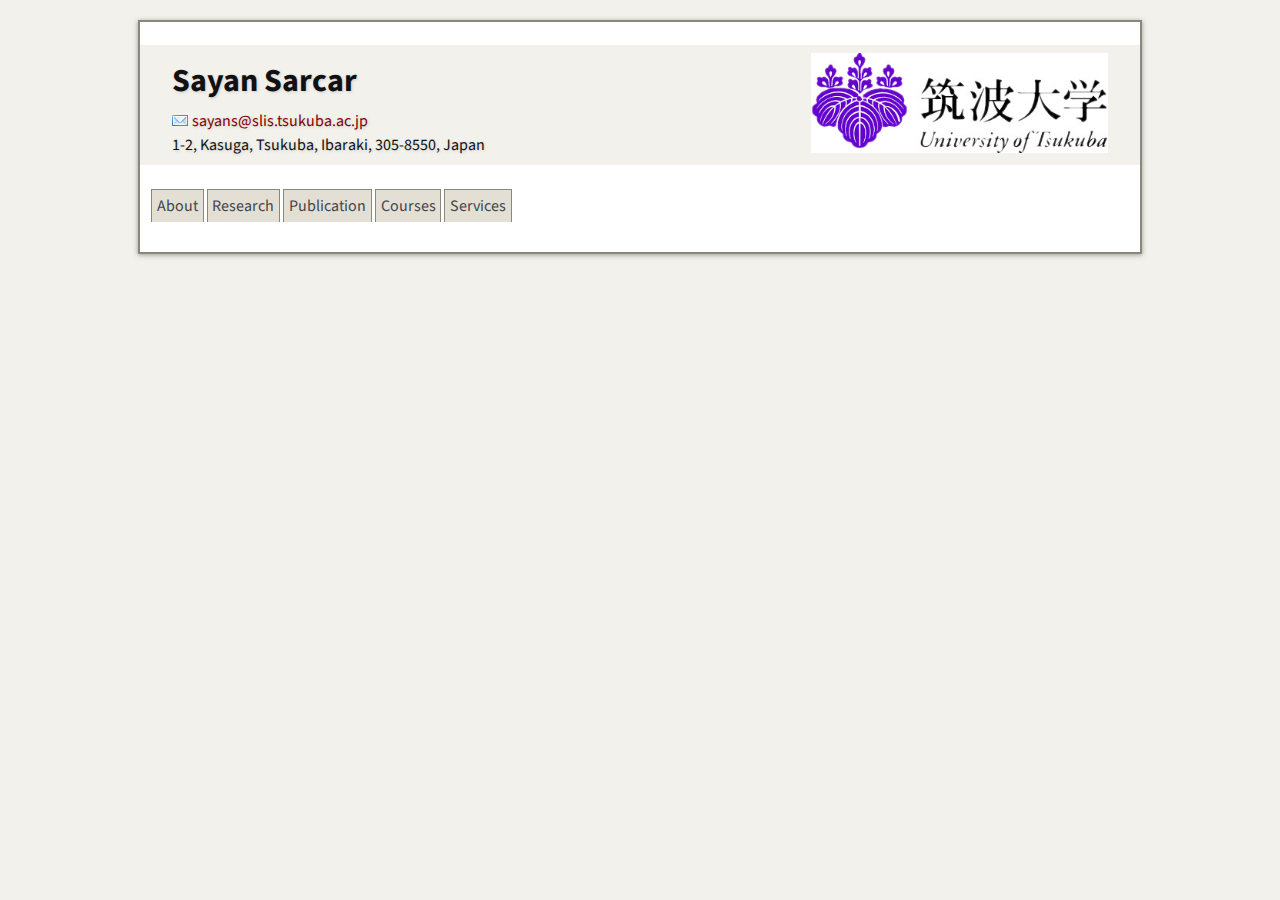
==== courses.html @ fff6d698 "Update courses.html" ====
<Service!DOCTYPE html PUBLIC "-//W3C//DTD XHTML 1.0 Transitional//EN" "http://www.w3.org/TR/xhtml1/DTD/xhtml1-transitional.dtd">
<html xmlns="http://www.w3.org/1999/xhtml">
  <head>	  
	<!-- <link rel="stylesheet" type="text/css" href="main.css"> --> 
    <!-- <link rel="icon" href="images/favicon.ico" type="image/x-icon"> -->
    <!-- <link rel="shortcut icon" href="images/favicon.ico" type="image/x-icon">  -->
    <title>Sayan Sarcar</title>
    <meta http-equiv="Content-Type" content="text/html; charset=UTF-8" />
    <!-- Meta tags for search engines to crawl -->
    <meta name="robots" content="index,follow" />
    <meta name="description" content="Sayan Sarcar. Assistant Professor" />
    <meta name="keywords" content="sayan, sarcar, human-computer interaction, accessibility, Assistant Professor, Graduate School of Library, Information and Media Studies, University of Tsukuba, Japan" />
    <link rel="author" href="https://sayansarcar.github.io"/>
	  
<link href='https://fonts.googleapis.com/css?family=Source+Sans+Pro:400italic,700italic,800italic,400,700,800' rel='stylesheet' type='text/css' />
    <link rel="stylesheet" type="text/css" href="css/homepage.css" media="screen" />
    <link rel="stylesheet" type="text/css" media="screen" href="css/iconize.css" />

    <!-- Fancy Tabs -->
   <!-- <script type="text/javascript" src="https://github.com/sayansarcar/sayansarcar.github.io/blob/master/js/hometabs.js"></script> -->


	<!-- Image mouse over -->
  <!--  <script type="text/javascript" src="https://raw.github.com/sayansarcar/sayansarcar.github.io/js/imagemouseover.js" /></script> -->
   

</head>
<body>
	 <div id="content">
    <div id="content-inner">

      <div class="section head">
		<a href="http://www.slis.tsukuba.ac.jp/grad/english/index-e.html" target="_blank"><img src="images/tsukuba-pic-1.jpg" height="100" align="right" style="margin-left:0px;margin-right:0px;"/></a>
		<h1>Sayan Sarcar</h1>
		<a href="mailto:sayans@slis.tsukuba.ac.jp">sayans@slis.tsukuba.ac.jp</a><br />
		  1-2, Kasuga, Tsukuba, Ibaraki, 305-8550, Japan
	    </div>

	<ul id="tabs">
	  <li><a href="index.html">About</a></li>
	  <li><a href="research.html">Research</a></li>
	  <li><a href="publication.html">Publication</a></li>
	  <li><a href="courses.html">Courses</a></li>
		<li><a href="services.html">Services</a></li>
	</ul>	
	    
	<div id="services">
 	<div class="section">   
  
  </body>
</html>
---- main.css ----
body {
  background-color: white;
  font-family: 'Segoe UI', Gudea, sans-serif;
  margin: 5% 11% 0% 15%;
}

.uline{
text-decoration: none;
}

.name {
  color: #DF723E;
  display: inline-block;
  font-size: 1.4em;
  letter-spacing: 3px;
  /*text-transform: uppercase;*/
}

.contact-information, .links-container {
  color: #808284;
  display: inline-block;
  font-size: .8em;
  letter-spacing: 1px;
  line-height: .9em;
  /*text-transform: uppercase;*/
}

.contact-deets {
  color: #58585B;
  display: inline-block;
  margin-bottom: 2%;
  margin-top: 1.1em;
  text-decoration: none;
}

.links {
  color: #58585B;
  display: inline-block;
  text-decoration: none;
}
  .links:hover {
    color: #DF723E;
  }

.links img {
  margin-bottom: -.2em;
  padding-right: .3em;
  padding-left: .3em;
}

.primary-titles {
  color: #DF723E;
  display: inline-block;
  font-size: .9em;
  letter-spacing: 1px;
  margin-bottom: -1%;
  text-decoration: none;
}

.location {
  color: #58585B;
  display: inline-block;
  font-size: .8em;
  letter-spacing: 2px;
  margin-bottom: -1%;
  margin-top: 1.1em;
  padding-left: .4em;
  text-transform: uppercase;
}

.category-headers {
  color: #DF723E;
  font-size: .9em;
  letter-spacing: 2px;
  margin-top: 3em;
  margin-bottom: .1em;
  text-transform: uppercase;
}

.category-details {
  color: #808284;
  font-size: .9em;
  font-style: italic;
  line-height: 1.4em;
  margin-bottom: 1%;
  margin-left: 2%;
  margin-top: .5em;
  /*margin-top: -1%;*/
}

.category-description-main {
  /*color: #808284;*/
  color: #000;
  font-size: .9em;
  line-height: 1.4em;
  margin-bottom: 0%;
  /*margin-left: 2%; */
  margin-right: 7%;
  margin-top: 1em;
  text-align: justify;
}

.category-description {
  color: #808284;
  font-size: .9em;
  line-height: 1.4em;
  margin-bottom: 1%;
  margin-left: 2%;
  margin-right: 7%;
  margin-top: .01em;
}

.thumb {
    height: 65px;
    padding: 5px;
    display: inline-block;
    float: left;   
    margin-right: 10px;
}

hr {
  border: 1px dotted #A7A9AB;
  border-style: none none dotted; 
  margin: 0 10% 0 0;
}

.container {
   max-width: 750px;      
}
---- css/homepage.css ----
/* This is a CSS template for a CS PhD student's academic homepage.
   For academic purposes, this file may be considered to be in public
   domain. So, feel free to reuse.

   Author: Srinath Sridhar (srinaths@umich.edu, srinathsridhar.com)
   Last updated: 2017-Feb for Stanford colors and font
   https://identity.stanford.edu/web-toolkit/
*/

/* Main page */
html, body
{
    margin:10px 0px;
    padding:0px;
    text-align:center;
    background-color: #f2f1eb;
}

/* Global settings for hyperlinks and hr */
a:link { color: #820000; text-decoration: none; }
a:visited { color: #8C1515; text-decoration: none; }
a:hover { color: #FF4B33; text-decoration: none; }
a:active { color: #FF4B33; text-decoration: none; }
hr.smooth
{
    border: 0;
    height: 1px;
    width: 100%;
    background: #333;
    background-image: -webkit-linear-gradient(left, #ccc, #333, #ccc); 
    background-image:    -moz-linear-gradient(left, #ccc, #333, #ccc); 
    background-image:     -ms-linear-gradient(left, #ccc, #333, #ccc); 
    background-image:      -o-linear-gradient(left, #ccc, #333, #ccc); 
}

/* Main content div */
#content 
{
    width:auto;
    max-width:1000px;
    min-width:1000px;
    height: auto !important;
    height: 100%;
    /*min-height: 100%;*/
    margin:0 auto;
    text-align:left;
    border:2px solid #8a887d;
    background-color: white;
    box-shadow: 0px 1px 5px #999;
    font-family: 'Source Sans Pro', sans-serif;
    font-size: 12pt;
    /* line-height: 2; */
    -webkit-text-size-adjust: none;
    -webkit-font-smoothing: antialiased;
}
#content-inner
{
    padding:15px 0;
}

/* For paragraphs */
.publist {width: 900px; margin: 0; margin-top: 10px; margin-bottom: 10px; border: 1px solid #8a887d; padding: 5px; background-color: #f6f3e5;}

/* Tabs control */
/* 1000, 800 . Change below to adjust for main page width*/
div.tabContent { width: 960px; margin: 0 auto; border: 1px solid #8a887d; padding: 0.5em; background-color: #f2f1eb; }
div.tabContent.hide { display: none; }
ul#tabs { list-style-type: none; margin: 30px 0 0 11px; padding: 0 0 0.3em 0; }
ul#tabs li { display: inline; }
ul#tabs li a { color: #42454a; background-color: #e3dfd5; border: 1px solid #8a887d; border-bottom: none; padding: 0.3em; text-decoration: none; }
ul#tabs li a:hover { background-color: #d5d0c0; }
ul#tabs li a.selected { color: #000; background-color: #f2f1eb; font-weight: 500; padding: 0.7em 0.3em 0.38em 0.3em; }

/* Page sections */
/* Some of this has been copied from http://www.mpi-inf.mpg.de/resources/rgbz-camera/ */
.section
{
	margin: 15px 5px 5px 10px;
	line-height: 150%;
	-webkit-font-smoothing: antialiased; 
}

/* Logo section. */
.logos { margin: 1.5em 0; text-align: center; margin-top:5px; margin-bottom:10px; }
.logos img { vertical-align:top; margin:0 1.25em; border:0; }

/* Page header. */
.head { text-align: left; margin: 0.5em 0; padding: 0.5em 2em; background-color:#f2f1eb; text-shadow: 1px 1px 3px #cccccc; }
.head { color: #111; }
.head h1 { font-size: 24pt; line-height:27pt; margin: 10px 0; }
.head h1 a { text-decoration:none; }
.authors { font-size: 12pt; margin: 0 0 1em 0; }
.affiliations { font-size: 11pt; margin: -0.5em 0 10pt 0; }
.venue { font-style:italic; font-size: 12pt; margin: 1em 0 1em 0; }

/* Page footer */
.footer { margin: 15px 5px 5px 10px; line-height: 130%; /*margin-left:auto; margin-right:auto;*/ }

/* Specific section styling. */
.teaser { margin: 1.5em 0; text-align: center; }
div.content-primary .teaser p img { display: block; float: none; border: 0; margin: 4em auto 1em auto; }
.abstract { line-height: 130%; }
.abstract p { margin-top: 0; }
.downloads ul { margin-top: 0.5em; }
.bibtex pre { margin-bottom: 0; font-family: Consolas, Monaco, monospace;}
.acknowledgments { line-height: 130%; }
.acknowledgments p { margin-top: 0; }
.contact { line-height: 130%; }

.heading { margin: 2.5em 0; text-align: center; }
.datasets { width: 650px; margin: 3em auto; }
.datasets ul { padding-bottom: 1em; }
.dataset { float: left; width: 204px; margin: 5px 10px 15px 0px; text-align: center; }
.dataset h2 { display: inline; }
.dataset img { border: 2px solid #222; margin: 0.25em auto; display: block; }
.backlink { text-align: center; }

/* For displaying projects with a thumbnail image on the left and description on the right */
/* Display lists in a grid of fixed size. This is useful when lists have associated images. */
/* Idea from http://blog.mozilla.org/webdev/2009/02/20/cross-browser-inline-block/ */
li.pgrid
{
    width: auto;
    height: 100px;
    /* border: 1px solid #000; */
    display: -moz-inline-stack;
    display: inline-block;
    vertical-align: top;
    margin: 5px;
    zoom: 1;
    *display: inline;
    _height: 100px;
}
/* Formatting for each item in a 2D grid. This is used typically in the downloads section. */
.pgriditem
{
    font-size: 10pt;
    text-align: center;
    padding: 5px 5px 5px 5px;
}
.pgriditem img
{
    text-align: center;
    height:100px;
    width:auto;
    border: 1px solid #eee;
    box-shadow: 0px 0px 2px #444444;
}
#teaseimg
{
    height:auto;
    width:50%;
    box-shadow: 0px 0px 10px #444444;
    border:1px solid #000000;
}
---- css/iconize.css ----
/* Iconize 0.5 */

/* Added by Srinath: Google Scholar, github, and twitter */
a[href *="twitter.com"] { 
	padding: 5px 0px 5px 20px;
	background: transparent url(../icns/icon_twitter.gif) no-repeat center left;
}

a[href *="scholar.google.com"] {
	padding: 5px 0px 5px 20px;
	background: transparent url(../icns/icon_gscholar.gif) no-repeat center left;
}

a[href *="semanticscholar.org"] {
	padding: 5px 0px 5px 20px;
	background: transparent url(../icns/icon_sscholar.gif) no-repeat center left;
}

a[href *="github.com"] {
	padding: 5px 0px 5px 20px;
	background: transparent url(../icns/icon_github.gif) no-repeat center left;
}


/* websites (pictures and movies) */
a[href *="youtube.com/watch?"], a[href *="sevenload.com/videos/"], a[href *="metacafe.com/watch/"] { 
	padding: 5px 0px 5px 20px;
	background: transparent url(../icns/icon_film.gif) no-repeat center left;
}

a[href *="flickr.com/photos/"], a[href *="zooomr.com"], a[href *="imageshack.us"], a[href *="bubbleshare.com"], a[href *="sevenload.com/bilder/"] { 
	padding: 5px 0px 5px 20px;
	background: transparent url(../icns/icon_pic.gif) no-repeat center left;
}

/* extensions */

a[href$='.doc'], a[href$='.rtf'] {
	padding: 5px 0px 5px 20px;
	background: transparent url(../icns/icon_doc.gif) no-repeat center left;
}

a[href$='.txt'] {
	padding: 5px 0px 5px 20px;
	background: transparent url(../icns/icon_txt.gif) no-repeat center left;
}

a[href$='.xls'] {
	padding: 5px 0px 5px 20px;
	background: transparent url(../icns/icon_xls.gif) no-repeat center left;
}

a[href$='.rss'], a[href$='.atom'] { 
	padding: 5px 0px 5px 20px;
	background: transparent url(../icns/icon_feed.gif) no-repeat center left;
}

a[href$='.opml'] { 
	padding: 5px 0px 5px 20px;
	background: transparent url(../icns/icon_opml.gif) no-repeat center left;
}

a[href$='.phps'] { 
	padding: 5px 0px 5px 20px;
	background: transparent url(../icns/icon_phps.gif) no-repeat center left;
}

a[href$='.phps'] { 
	padding: 5px 0px 5px 20px;
	background: transparent url(../icns/icon_phps.gif) no-repeat center left;
}

a[href$='.torrent'] { 
	padding: 5px 0px 5px 20px;
	background: transparent url(../icns/icon_torrent.gif) no-repeat center left;
}

a[href$='.vcard'] { 
	padding: 5px 0px 5px 20px;
	background: transparent url(../icns/icon_vcard.gif) no-repeat center left;
}

a[href$='.exe'] { 
	padding: 5px 0px 5px 20px;
	background: transparent url(../icns/icon_exe.gif) no-repeat center left;
}

a[href$='.dmg'], a[href$='.app'] { 
	padding: 5px 0px 5px 20px;
	background: transparent url(../icns/icon_dmg.gif) no-repeat center left;
}

a[href$='.pps'] { 
	padding: 5px 0px 5px 20px;
	background: transparent url(../icns/icon_pps.gif) no-repeat center left;
}

a[href$='.pdf'] { 
	padding: 5px 0px 5px 20px;
	background: transparent url(../icns/icon_pdf.gif) no-repeat center left;
}

a[href$='.xpi'] { 
	padding: 5px 0px 5px 20px;
	background: transparent url(../icns/icon_plugin.gif) no-repeat center left;
}

a[href$='.fla'], a[href$='.swf'] { 
	padding: 5px 0px 5px 20px;
	background: transparent url(../icns/icon_flash.gif) no-repeat center left;
}

a[href$='.zip'], a[href$='.rar'], a[href$='.gzip'], a[href$='.bzip'], a[href$='.ace'] { 
	padding: 5px 0px 5px 20px;
	background: transparent url(../icns/icon_archive.gif) no-repeat center left;
}

a[href$='.ical'] { 
	padding: 5px 0px 5px 20px;
	background: transparent url(../icns/icon_ical.gif) no-repeat center left;
}

a[href$='.css'] { 
	padding: 5px 0px 5px 20px;
	background: transparent url(../icns/icon_css.gif) no-repeat center left;
}

a[href$='.ttf'] { 
	padding: 5px 0px 5px 20px;
	background: transparent url(../icns/icon_ttf.gif) no-repeat center left;
}

a[href$='.jpg'], a[href$='.gif'], a[href$='.png'], a[href$='.bmp'], a[href$='.jpeg'], a[href$='.svg'], a[href$='.eps'] { 
	padding: 5px 0px 5px 20px;
	background: transparent url(../icns/icon_pic.gif) no-repeat center left;
}

a[href$='.mov'], a[href$='.wmv'], a[href$='.mp4'], a[href$='.avi'], a[href$='.mpg'] { 
	padding: 5px 0px 5px 20px;
	background: transparent url(../icns/icon_film.gif) no-repeat center left;
}

a[href$='.mp3'], a[href$='.wav'], a[href$='.ogg'], a[href$='.wma'], a[href$='.m4a'] { 
	padding: 5px 0px 5px 20px;
	background: transparent url(../icns/icon_music.gif) no-repeat center left;
}

/* TeX files added by Srinath 14-Oct-2013 */
a[href$='.tex'], a[href$='.bib'], a[href$='.latex'] { 
	padding: 5px 0px 5px 20px;
	background: transparent url(../icns/latex.gif) no-repeat center left;
}


/* messenger */
a[href ^="aim:"] {
	padding: 5px 0px 5px 20px;
    background: transparent url(../icns/icon_aim.gif) no-repeat center left;
}

a[href ^="msnim:"] {
	padding: 5px 0px 5px 20px;
    background: transparent url(../icns/icon_msn.gif) no-repeat center left;
}

a[href ^="xmpp:"] {
	padding: 5px 0px 5px 20px;
    background: transparent url(../icns/icon_jabber.gif) no-repeat center left;
}

a[href *="icq.com"] { 
	padding: 5px 0px 5px 20px;
	background: transparent url(../icns/icon_icq.gif) no-repeat center left;
}

a[href *="edit.yahoo.com/config/send_webmesg?"] { 
	padding: 5px 0px 5px 20px;
	background: transparent url(../icns/icon_yim.gif) no-repeat center left;
}

a[href ^="callto:"] {
	padding: 5px 0px 5px 20px;
    background: transparent url(../icns/icon_call.gif) no-repeat center left;
}

a[href ^="skype:"] {
	padding: 5px 0px 5px 20px;
    background: transparent url(../icns/icon_skype.gif) no-repeat center left;
}

a[href ^="gg:"] {
	padding: 5px 0px 5px 20px;
    background: transparent url(../icns/icon_gadugadu.gif) no-repeat center left;
}

/* email */
a[href ^="mailto:"] {
	padding: 5px 0px 5px 20px;
    background: transparent url(../icns/icon_mailto.gif) no-repeat center left;
}

/* use this class to make sure that images won't get iconized */

.imageLink {
	padding-right: 0px !important;
	background: none !important;
}

.textLink
{
	padding: 0px 0px 0px 0px !important;
	background: none !important;
}
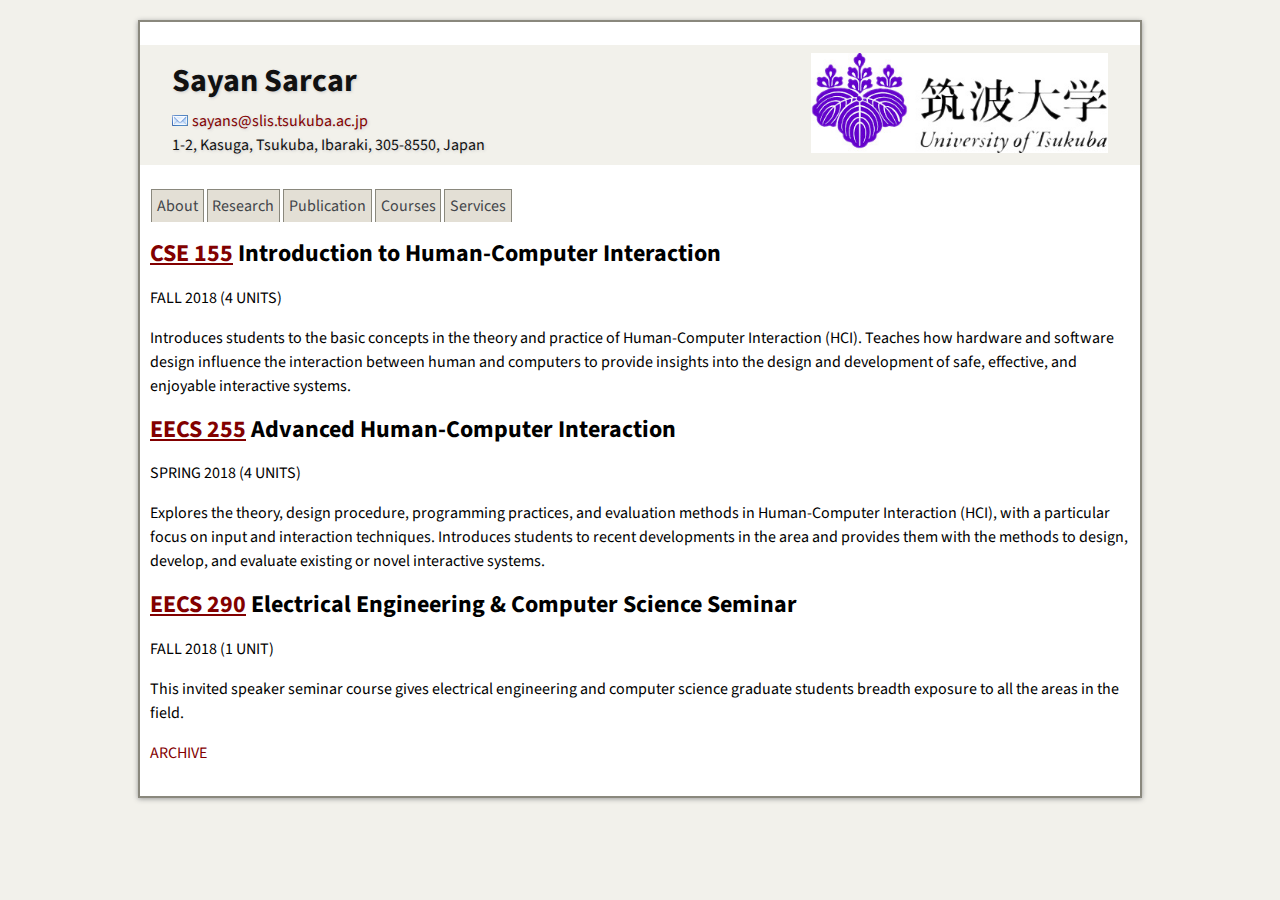
==== commit 0fab13e8: "Update courses.html" ====
--- a/courses.html
+++ b/courses.html
@@ -45,7 +45,20 @@
 	</ul>	
 	    
 	<div id="services">
- 	<div class="section">   
+ 	<div class="section">  
+	<h2><a href="courses/cse155/fall2018.html"><u>CSE 155</u></a> Introduction to Human-Computer Interaction</h2>
+        <p class="tiny_text continuous">FALL 2018 (4 UNITS)</p>
+        <p class="condensed">Introduces students to the basic concepts in the theory and practice of Human-Computer Interaction (HCI). Teaches how hardware and software design influence the interaction between human and computers to provide insights into the design and development of safe, effective, and enjoyable interactive systems.</p>
+
+        <h2><a href="courses/eecs255/spring2018.html"><u>EECS 255</u></a> Advanced Human-Computer Interaction</h2>
+        <p class="tiny_text continuous">SPRING 2018 (4 UNITS)</p>
+        <p class="condensed">Explores the theory, design procedure, programming practices, and evaluation methods in Human-Computer Interaction (HCI), with a particular focus on input and interaction techniques. Introduces students to recent developments in the area and provides them with the methods to design, develop, and evaluate existing or novel interactive systems.</p>
+
+        <h2><a href="courses/eecs290/fall2018.html"><u>EECS 290</u></a> Electrical Engineering &amp; Computer Science Seminar</h2>
+        <p class="tiny_text continuous">FALL 2018 (1 UNIT)</p>
+        <p>This invited speaker seminar course gives electrical engineering and computer science graduate students breadth exposure to all the areas in the field.</p>
+        
+        <p><span class="button"><a href="courses/archive.html">ARCHIVE</a></span></p>
   
   </body>
 </html>
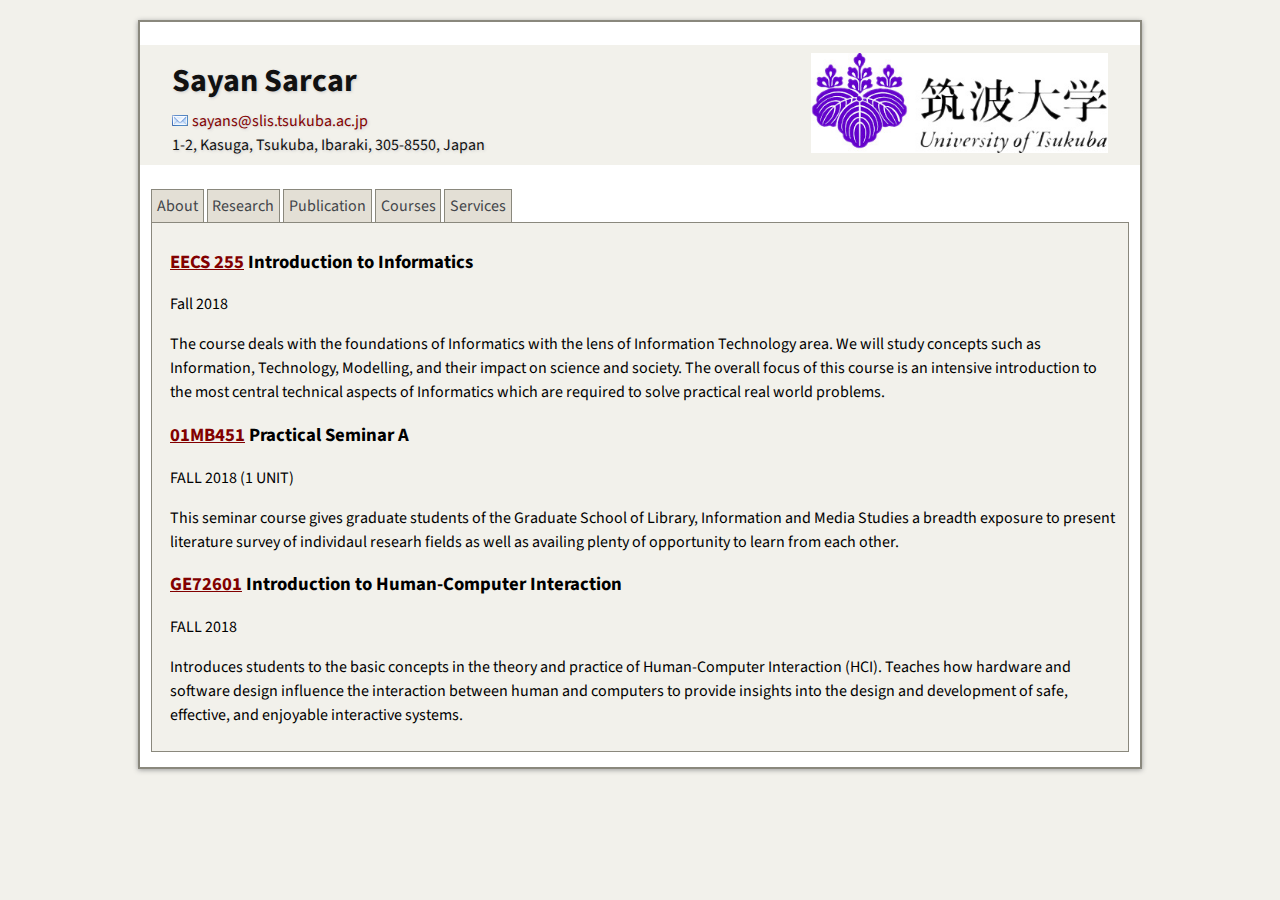
==== commit c5eb2095: "Update courses.html" ====
--- a/courses.html
+++ b/courses.html
@@ -43,22 +43,23 @@
 	  <li><a href="courses.html">Courses</a></li>
 		<li><a href="services.html">Services</a></li>
 	</ul>	
-	    
-	<div id="services">
+	 
+	<div class="tabContent id="services">
  	<div class="section">  
-	<h2><a href="courses/cse155/fall2018.html"><u>CSE 155</u></a> Introduction to Human-Computer Interaction</h2>
-        <p class="tiny_text continuous">FALL 2018 (4 UNITS)</p>
+        <h3><a href="fall2018informatics.html"><u>EECS 255</u></a> Introduction to Informatics</h3>
+        <p class="tiny_text continuous">Fall 2018</p>
+        <p class="condensed">The course deals with the foundations of Informatics with the lens of Information Technology area. We will study concepts such as Information, Technology, Modelling, and their impact on science and society. The overall focus of this course is an intensive introduction to the most central technical aspects of Informatics which are required to solve practical real world problems.</p>
+        
+        <h3><a href="fall2018seminar.html"><u>01MB451</u></a> Practical Seminar A</h3>
+        <p class="tiny_text continuous">FALL 2018 (1 UNIT)</p>
+        <p>This seminar course gives graduate students of the Graduate School of Library, Information and Media Studies a breadth exposure to present literature survey of individaul researh fields as well as availing plenty of opportunity to learn from each other.</p>
+
+	<h3><a href="fall2018hci.html"><u>GE72601</u></a> Introduction to Human-Computer Interaction</h3>
+        <p class="tiny_text continuous">FALL 2018</p>
         <p class="condensed">Introduces students to the basic concepts in the theory and practice of Human-Computer Interaction (HCI). Teaches how hardware and software design influence the interaction between human and computers to provide insights into the design and development of safe, effective, and enjoyable interactive systems.</p>
 
-        <h2><a href="courses/eecs255/spring2018.html"><u>EECS 255</u></a> Advanced Human-Computer Interaction</h2>
-        <p class="tiny_text continuous">SPRING 2018 (4 UNITS)</p>
-        <p class="condensed">Explores the theory, design procedure, programming practices, and evaluation methods in Human-Computer Interaction (HCI), with a particular focus on input and interaction techniques. Introduces students to recent developments in the area and provides them with the methods to design, develop, and evaluate existing or novel interactive systems.</p>
-
-        <h2><a href="courses/eecs290/fall2018.html"><u>EECS 290</u></a> Electrical Engineering &amp; Computer Science Seminar</h2>
-        <p class="tiny_text continuous">FALL 2018 (1 UNIT)</p>
-        <p>This invited speaker seminar course gives electrical engineering and computer science graduate students breadth exposure to all the areas in the field.</p>
-        
-        <p><span class="button"><a href="courses/archive.html">ARCHIVE</a></span></p>
+				       
+        <!-- <p><span class="button"><a href="courses/archive.html">ARCHIVE</a></span></p> -->
   
   </body>
 </html>
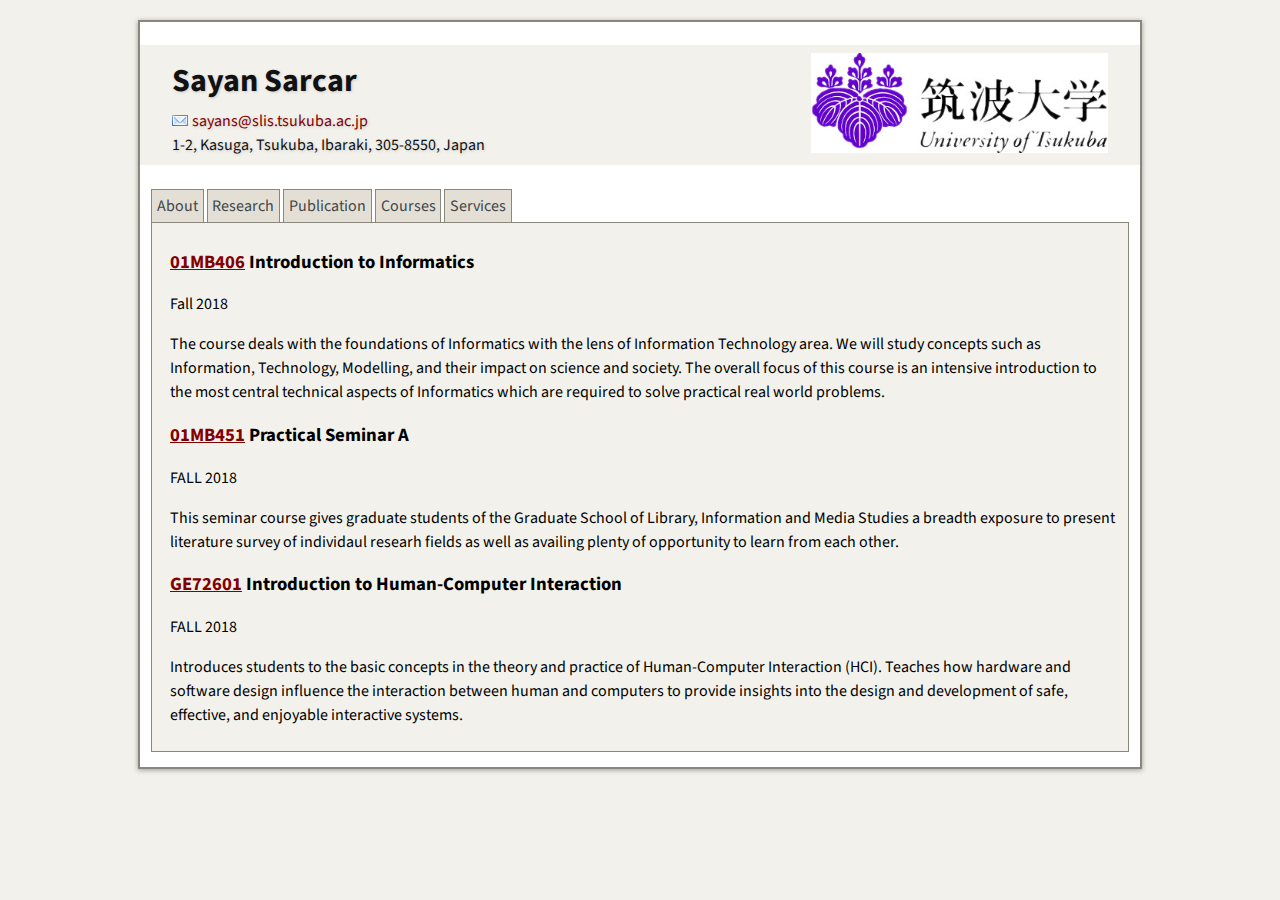
==== commit 978a1e02: "Update courses.html" ====
--- a/courses.html
+++ b/courses.html
@@ -46,12 +46,12 @@
 	 
 	<div class="tabContent id="services">
  	<div class="section">  
-        <h3><a href="fall2018informatics.html"><u>EECS 255</u></a> Introduction to Informatics</h3>
+        <h3><a href="fall2018informatics.html"><u>01MB406</u></a> Introduction to Informatics</h3>
         <p class="tiny_text continuous">Fall 2018</p>
         <p class="condensed">The course deals with the foundations of Informatics with the lens of Information Technology area. We will study concepts such as Information, Technology, Modelling, and their impact on science and society. The overall focus of this course is an intensive introduction to the most central technical aspects of Informatics which are required to solve practical real world problems.</p>
         
         <h3><a href="fall2018seminar.html"><u>01MB451</u></a> Practical Seminar A</h3>
-        <p class="tiny_text continuous">FALL 2018 (1 UNIT)</p>
+        <p class="tiny_text continuous">FALL 2018</p>
         <p>This seminar course gives graduate students of the Graduate School of Library, Information and Media Studies a breadth exposure to present literature survey of individaul researh fields as well as availing plenty of opportunity to learn from each other.</p>
 
 	<h3><a href="fall2018hci.html"><u>GE72601</u></a> Introduction to Human-Computer Interaction</h3>
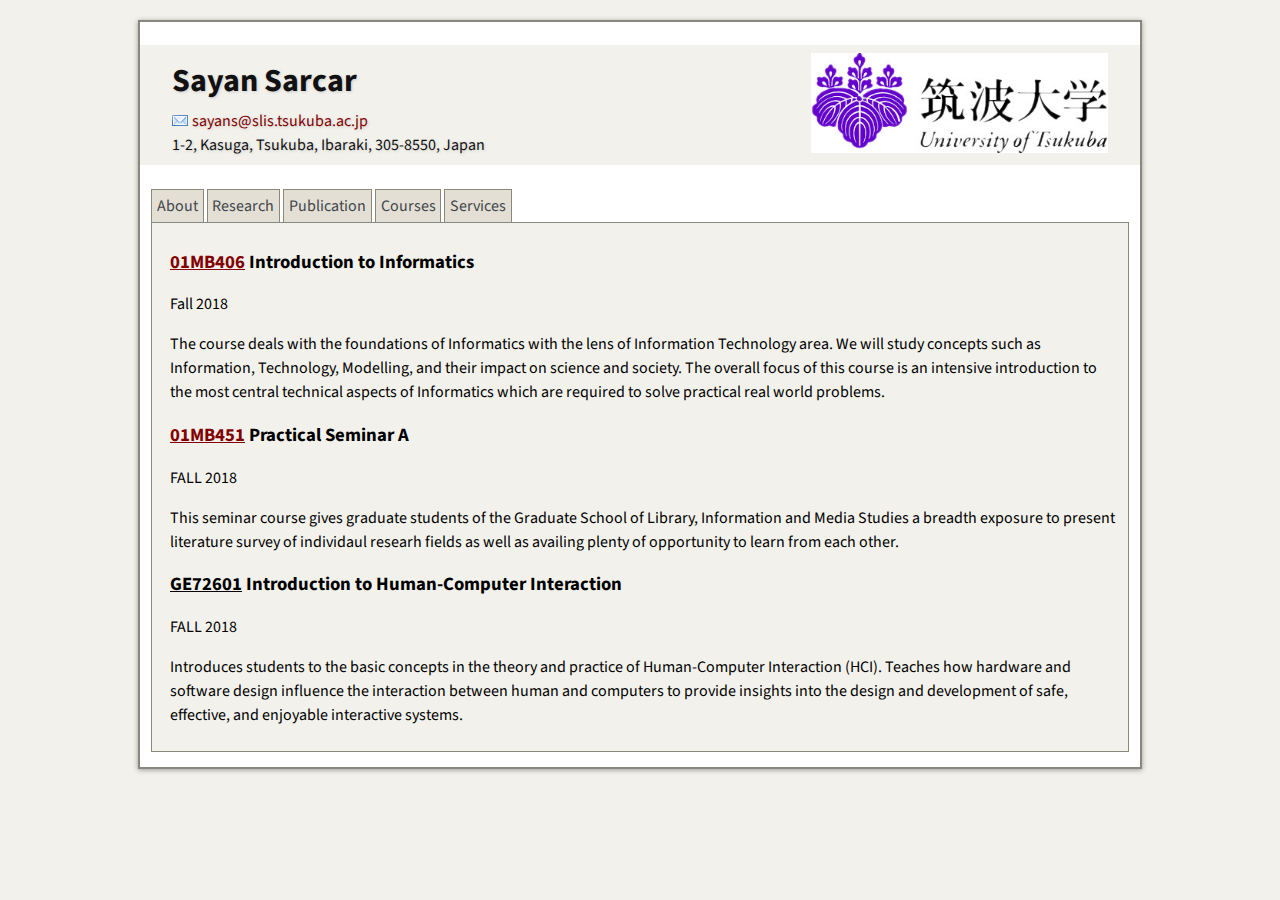
==== commit cddc8eba: "Update courses.html" ====
--- a/courses.html
+++ b/courses.html
@@ -54,7 +54,7 @@
         <p class="tiny_text continuous">FALL 2018</p>
         <p>This seminar course gives graduate students of the Graduate School of Library, Information and Media Studies a breadth exposure to present literature survey of individaul researh fields as well as availing plenty of opportunity to learn from each other.</p>
 
-	<h3><a href="fall2018hci.html"><u>GE72601</u></a> Introduction to Human-Computer Interaction</h3>
+	<h3><a><u>GE72601</u></a> Introduction to Human-Computer Interaction</h3>
         <p class="tiny_text continuous">FALL 2018</p>
         <p class="condensed">Introduces students to the basic concepts in the theory and practice of Human-Computer Interaction (HCI). Teaches how hardware and software design influence the interaction between human and computers to provide insights into the design and development of safe, effective, and enjoyable interactive systems.</p>
 
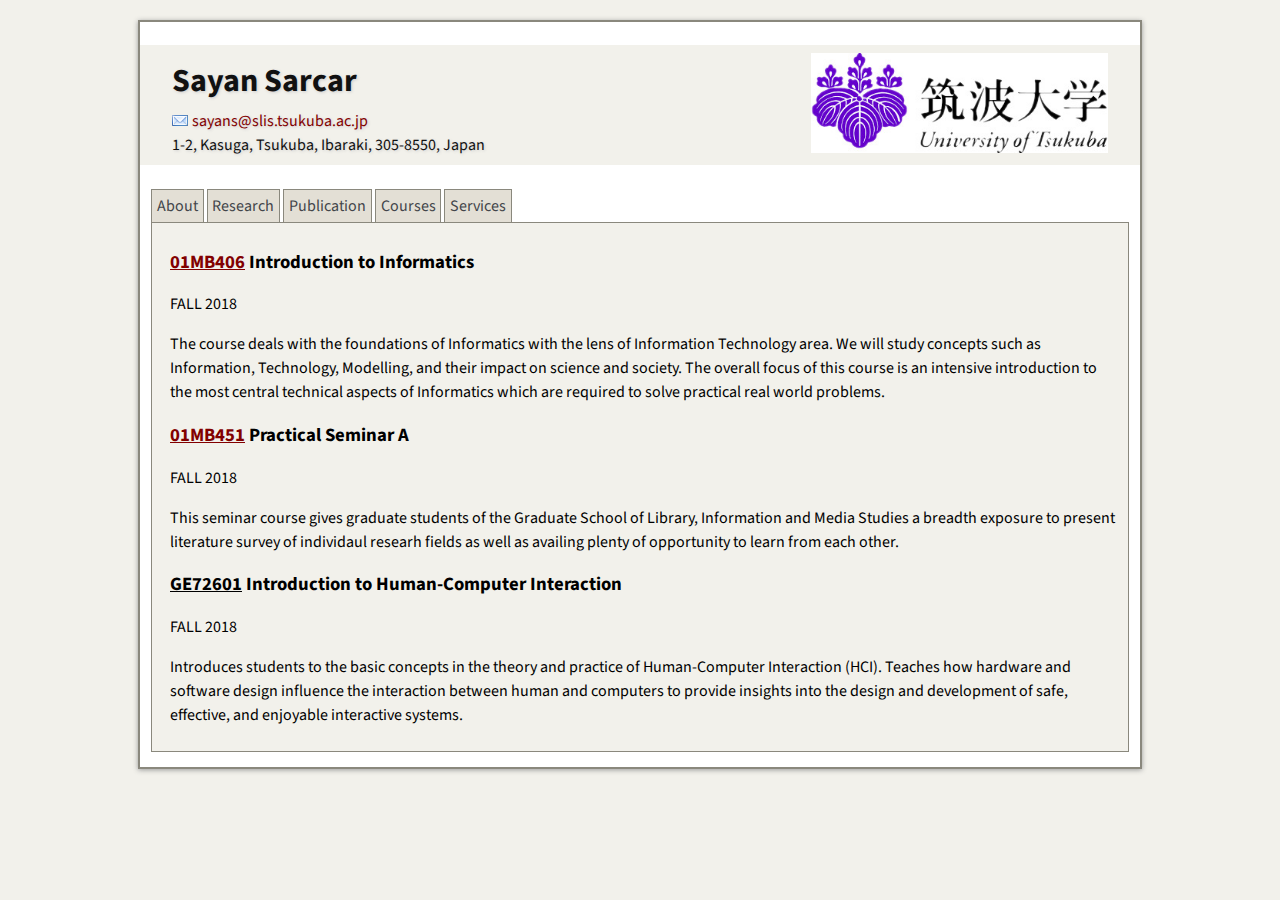
==== commit 81f52714: "Update courses.html" ====
--- a/courses.html
+++ b/courses.html
@@ -47,7 +47,7 @@
 	<div class="tabContent id="services">
  	<div class="section">  
         <h3><a href="fall2018informatics.html"><u>01MB406</u></a> Introduction to Informatics</h3>
-        <p class="tiny_text continuous">Fall 2018</p>
+        <p class="tiny_text continuous">FALL 2018</p>
         <p class="condensed">The course deals with the foundations of Informatics with the lens of Information Technology area. We will study concepts such as Information, Technology, Modelling, and their impact on science and society. The overall focus of this course is an intensive introduction to the most central technical aspects of Informatics which are required to solve practical real world problems.</p>
         
         <h3><a href="fall2018seminar.html"><u>01MB451</u></a> Practical Seminar A</h3>
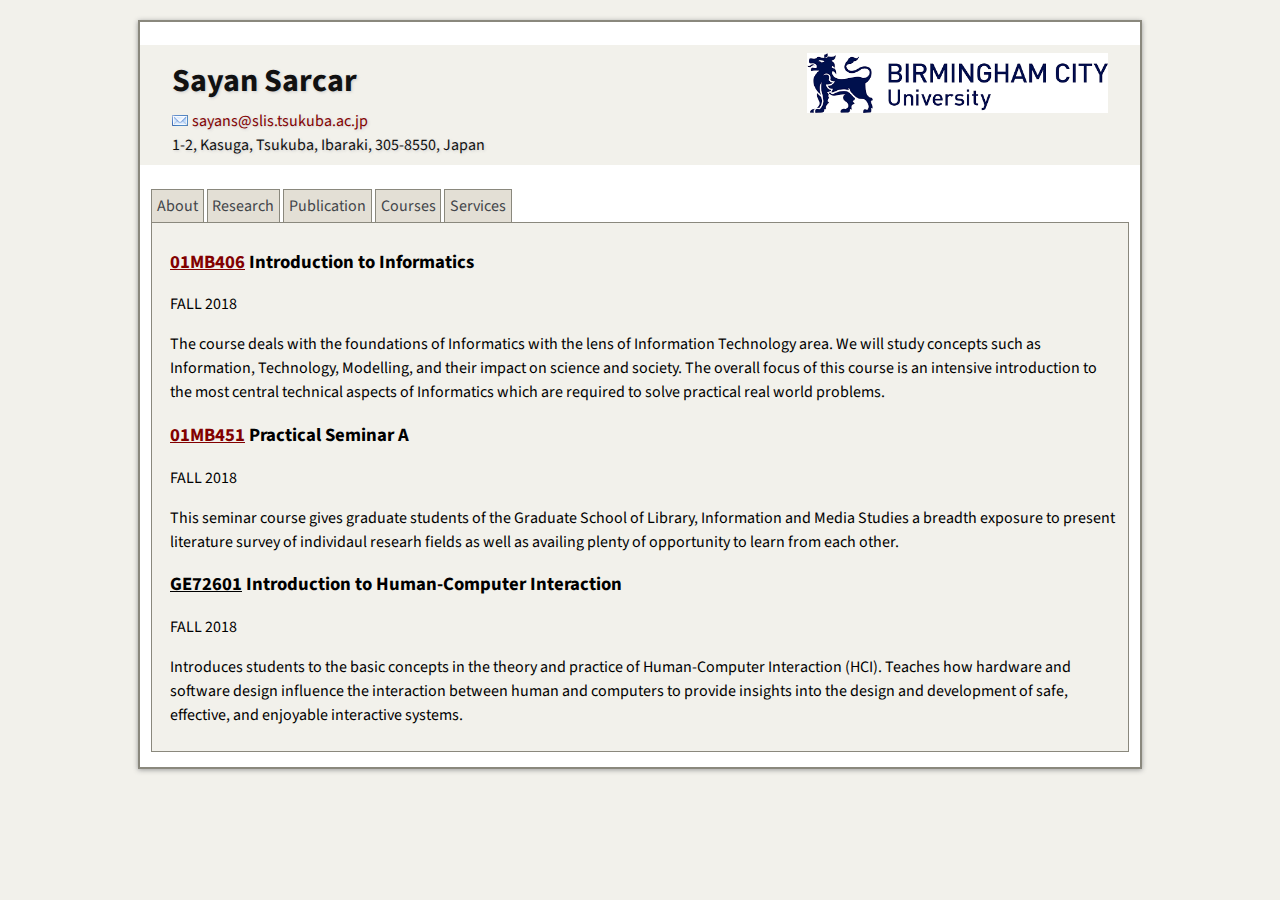
==== commit bb54e53d: "Update courses.html" ====
--- a/courses.html
+++ b/courses.html
@@ -30,7 +30,7 @@
     <div id="content-inner">
 
       <div class="section head">
-		<a href="http://www.slis.tsukuba.ac.jp/grad/english/index-e.html" target="_blank"><img src="images/tsukuba-pic-1.jpg" height="100" align="right" style="margin-left:0px;margin-right:0px;"/></a>
+		<a href="http://www.slis.tsukuba.ac.jp/grad/english/index-e.html" target="_blank"><img src="images/BCU-image.png" height="60" align="right" style="margin-left:0px;margin-right:0px;"/></a>
 		<h1>Sayan Sarcar</h1>
 		<a href="mailto:sayans@slis.tsukuba.ac.jp">sayans@slis.tsukuba.ac.jp</a><br />
 		  1-2, Kasuga, Tsukuba, Ibaraki, 305-8550, Japan
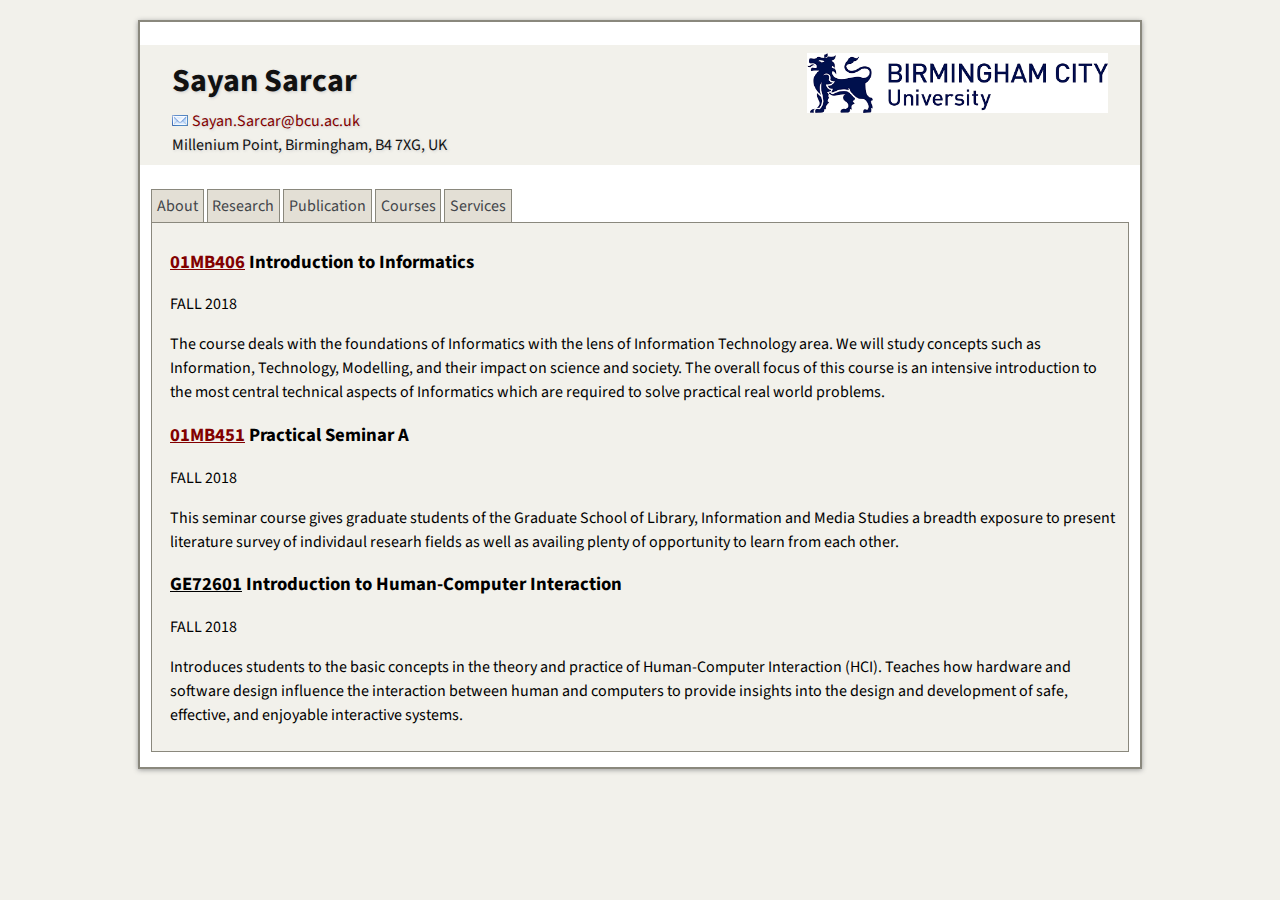
==== commit 77d1969c: "Update courses.html" ====
--- a/courses.html
+++ b/courses.html
@@ -30,10 +30,10 @@
     <div id="content-inner">
 
       <div class="section head">
-		<a href="http://www.slis.tsukuba.ac.jp/grad/english/index-e.html" target="_blank"><img src="images/BCU-image.png" height="60" align="right" style="margin-left:0px;margin-right:0px;"/></a>
+		<a href="https://www.bcu.ac.uk/computing-engineering-and-the-built-environment" target="_blank"><img src="images/BCU-image.png" height="60" align="right" style="margin-left:0px;margin-right:0px;"/></a>
 		<h1>Sayan Sarcar</h1>
-		<a href="mailto:sayans@slis.tsukuba.ac.jp">sayans@slis.tsukuba.ac.jp</a><br />
-		  1-2, Kasuga, Tsukuba, Ibaraki, 305-8550, Japan
+		<a href="mailto:Sayam.Sarcar@bcu.ac.uk">Sayan.Sarcar@bcu.ac.uk</a><br />
+		  Millenium Point, Birmingham, B4 7XG, UK
 	    </div>
 
 	<ul id="tabs">
